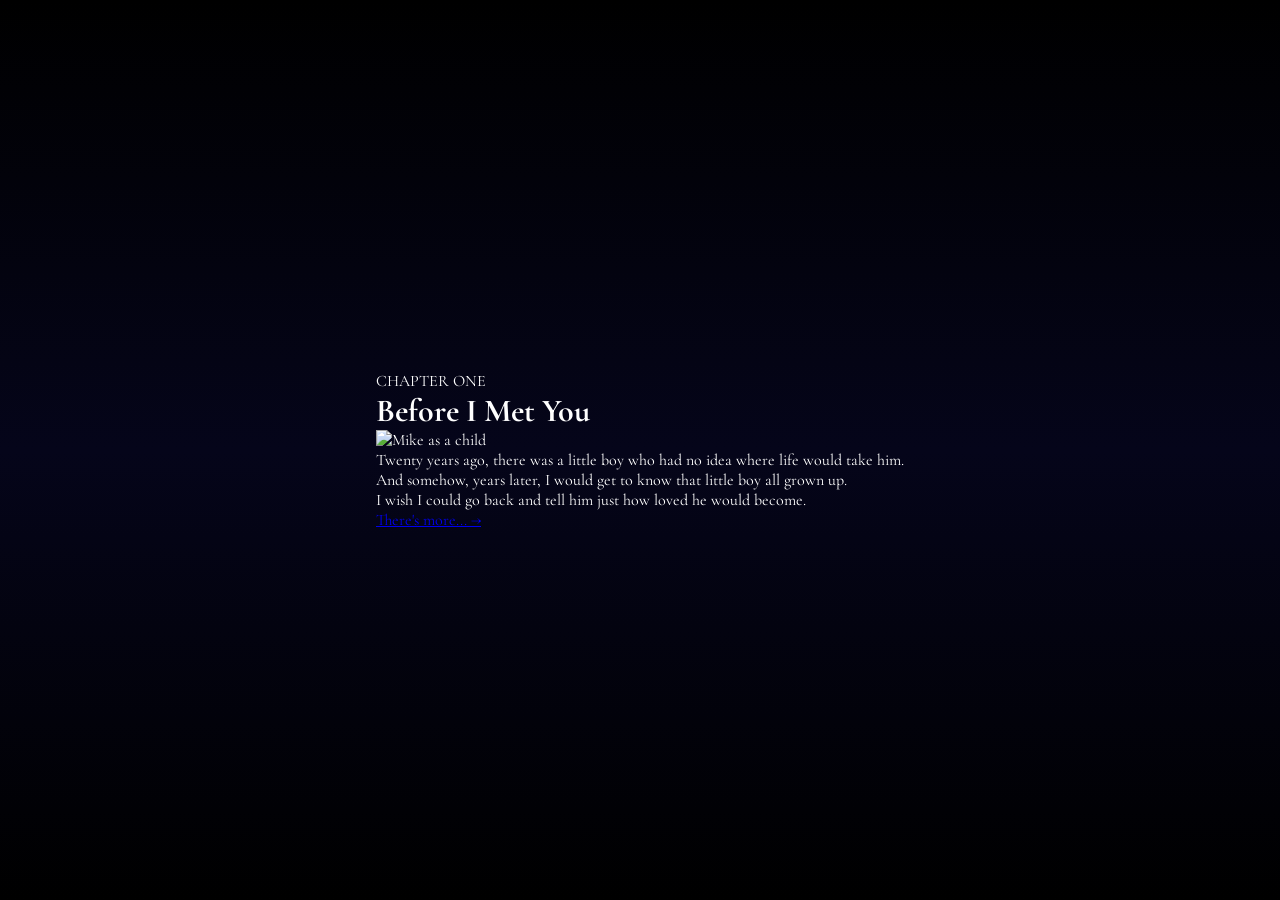
==== chapter1.html @ 19c7fdde "Create chapter1.html" ====
<!DOCTYPE html>
<html lang="en">

<head>
    <meta charset="UTF-8">
    <meta name="viewport" content="width=device-width, initial-scale=1.0">

    <title>Before I Met You ❤️</title>

    <link rel="stylesheet" href="style.css">
</head>

<body class="memory-page">

    <main class="memory-container">

        <p class="chapter-label">CHAPTER ONE</p>

        <h1>Before I Met You</h1>

        <div class="memory-photo">
            <img src="mike-baby.jpg" alt="Mike as a child">
        </div>

        <div class="memory-text">

            <p>
                Twenty years ago, there was a little boy
                who had no idea where life would take him.
            </p>

            <p>
                And somehow, years later,
                I would get to know that little boy
                all grown up.
            </p>

            <p>
                I wish I could go back and tell him
                just how loved he would become.
            </p>

        </div>

        <a href="chapter2.html" class="memory-button">
            There's more... →
        </a>

    </main>

</body>
</html>
---- style.css ----
@import url('https://fonts.googleapis.com/css2?family=Cormorant+Garamond:wght@400;600&display=swap');

*{
margin:0;
padding:0;
box-sizing:border-box;
}

body{
background:linear-gradient(to bottom,#000000,#05051a,#000000);
color:white;
font-family:'Cormorant Garamond',serif;
height:100vh;
display:flex;
justify-content:center;
align-items:center;
overflow:hidden;
}

.hero{
text-align:center;
padding:30px;
max-width:700px;
animation:fadeIn 2s ease;
}

#typewriter{
font-size:2rem;
line-height:1.8;
color:#FFD700;
text-shadow:0 0 20px rgba(255,215,0,.5);
}

.button{
display:none;
margin-top:40px;
padding:15px 35px;
background:#FFD700;
color:black;
text-decoration:none;
border-radius:50px;
font-size:20px;
font-weight:bold;
box-shadow:0 0 20px gold;
transition:.3s;
}

.button:hover{
transform:scale(1.08);
box-shadow:0 0 35px gold;
}

@keyframes fadeIn{
from{
opacity:0;
transform:translateY(20px);
}
to{
opacity:1;
transform:translateY(0);
}
                           }
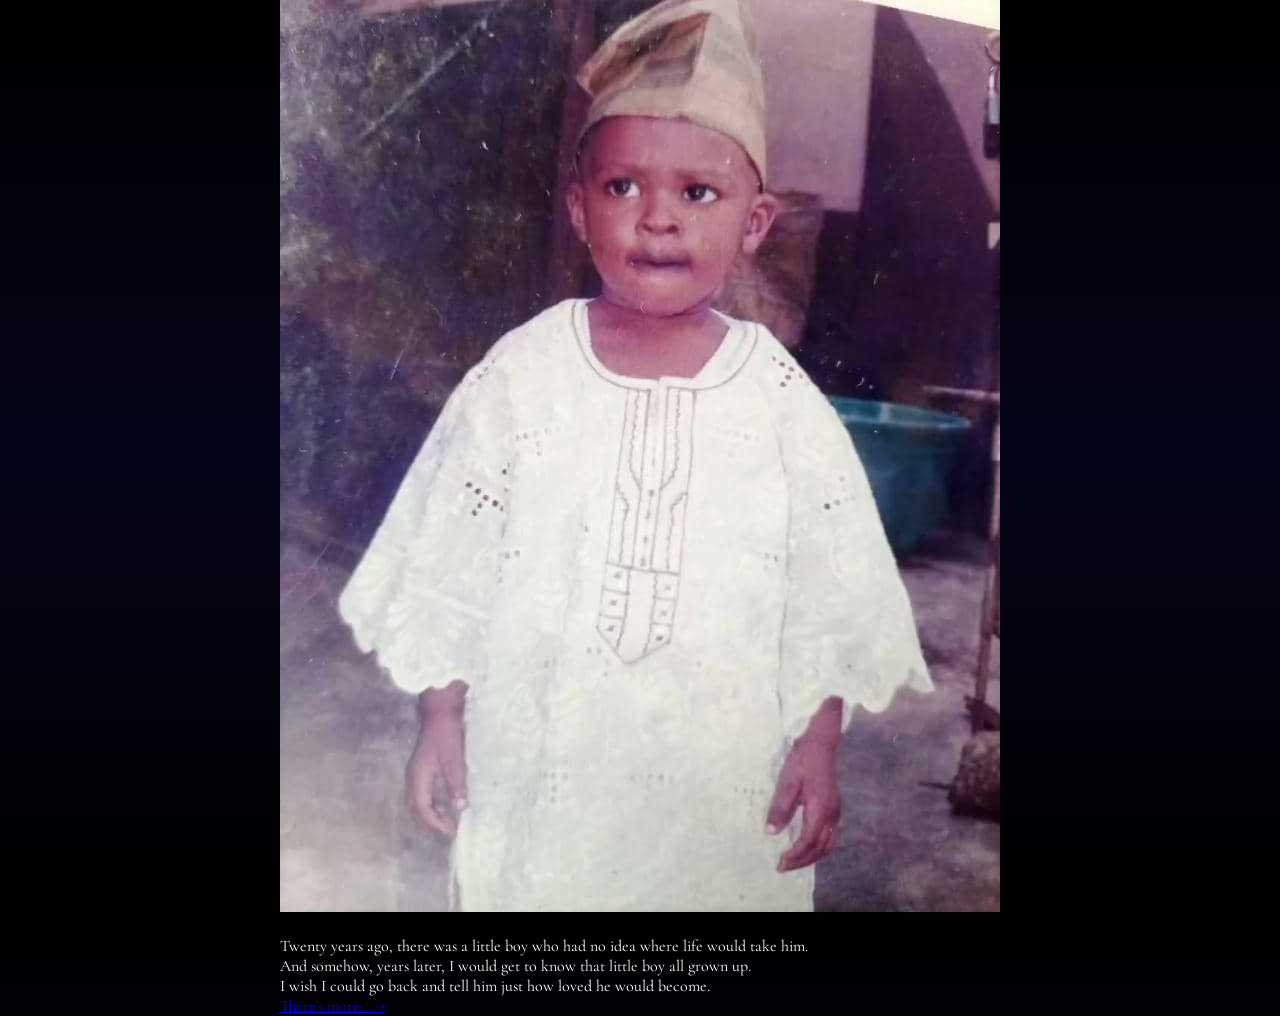
==== commit 33187cd0: "Update chapter1.html" ====
--- a/chapter1.html
+++ b/chapter1.html
@@ -19,8 +19,7 @@
         <h1>Before I Met You</h1>
 
         <div class="memory-photo">
-            <img src="mike-baby.jpg" alt="Mike as a child">
-        </div>
+            <img <img src="IMG-20250812-WA0342.jpg" alt="Mike as a child">
 
         <div class="memory-text">
 
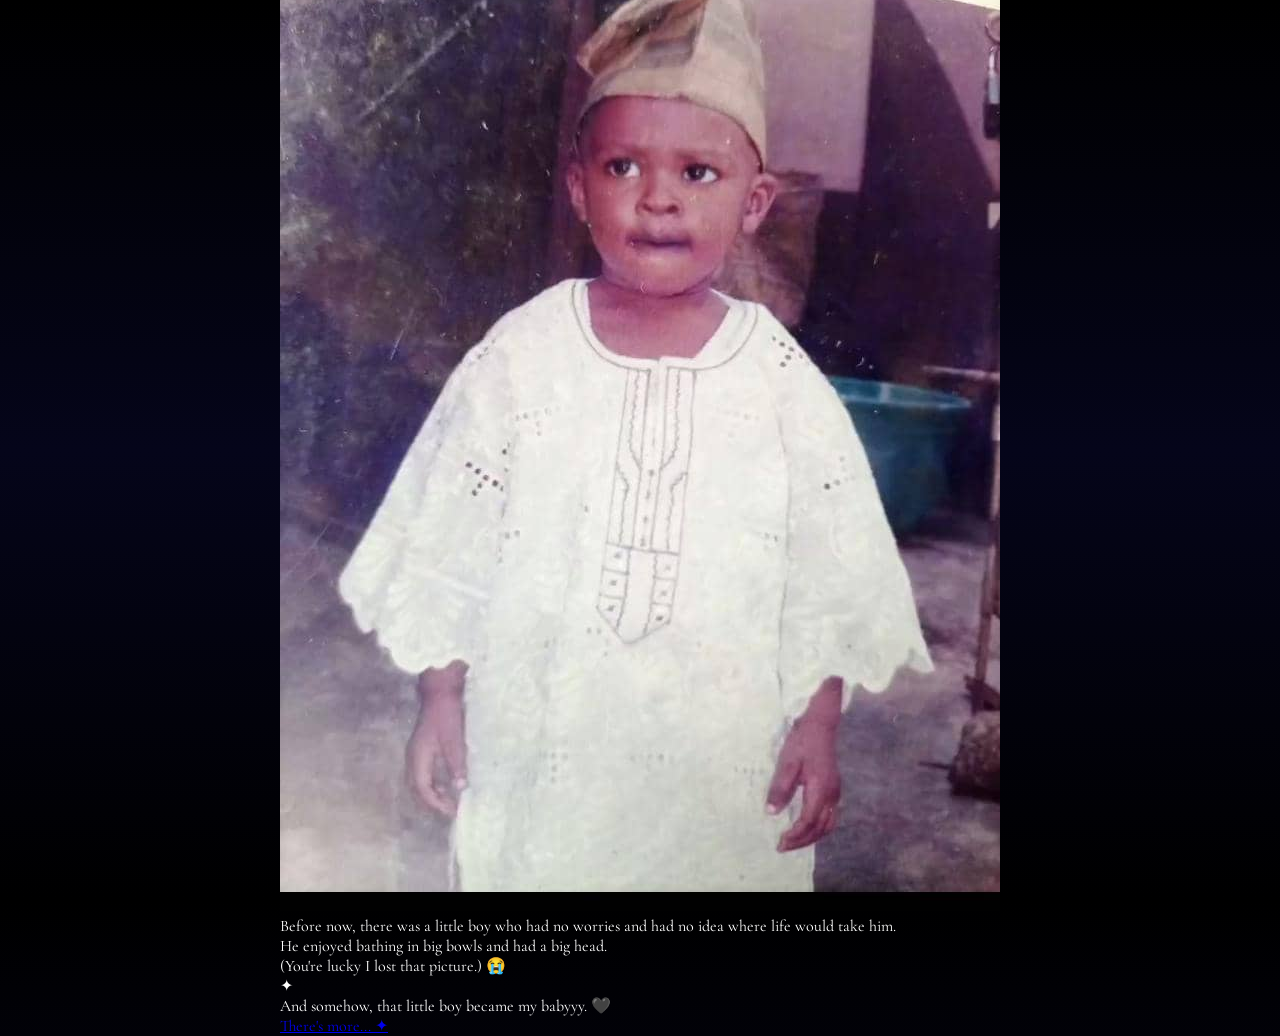
==== commit b727d35e: "Update chapter1.html" ====
--- a/chapter1.html
+++ b/chapter1.html
@@ -5,47 +5,48 @@
     <meta charset="UTF-8">
     <meta name="viewport" content="width=device-width, initial-scale=1.0">
 
-    <title>Before I Met You ❤️</title>
+    <title>Before I Met You 🖤</title>
 
     <link rel="stylesheet" href="style.css">
 </head>
 
-<body class="memory-page">
+<body class="chapter-page">
 
-    <main class="memory-container">
+    <main class="chapter-container">
 
-        <p class="chapter-label">CHAPTER ONE</p>
+        <p class="chapter-number">CHAPTER ONE</p>
 
         <h1>Before I Met You</h1>
 
-        <div class="memory-photo">
-            <img <img src="IMG-20250812-WA0342.jpg" alt="Mike as a child">
-
-        <div class="memory-text">
-
-            <p>
-                Twenty years ago, there was a little boy
-                who had no idea where life would take him.
-            </p>
-
-            <p>
-                And somehow, years later,
-                I would get to know that little boy
-                all grown up.
-            </p>
-
-            <p>
-                I wish I could go back and tell him
-                just how loved he would become.
-            </p>
-
+        <div class="photo-frame">
+            <img src="IMG-20250812-WA0342.jpg" alt="Mike as a little boy">
         </div>
 
-        <a href="chapter2.html" class="memory-button">
-            There's more... →
+        <p class="chapter-text">
+            Before now, there was a little boy who had no worries
+            and had no idea where life would take him.
+        </p>
+
+        <p class="chapter-text">
+            He enjoyed bathing in big bowls and had a big head.
+        </p>
+
+        <p class="little-joke">
+            (You're lucky I lost that picture.) 😭
+        </p>
+
+        <div class="divider">✦</div>
+
+        <p class="chapter-ending">
+            And somehow, that little boy became my babyyy. 🖤
+        </p>
+
+        <a href="chapter2.html" class="next-button">
+            There's more... ✦
         </a>
 
     </main>
 
 </body>
+
 </html>
